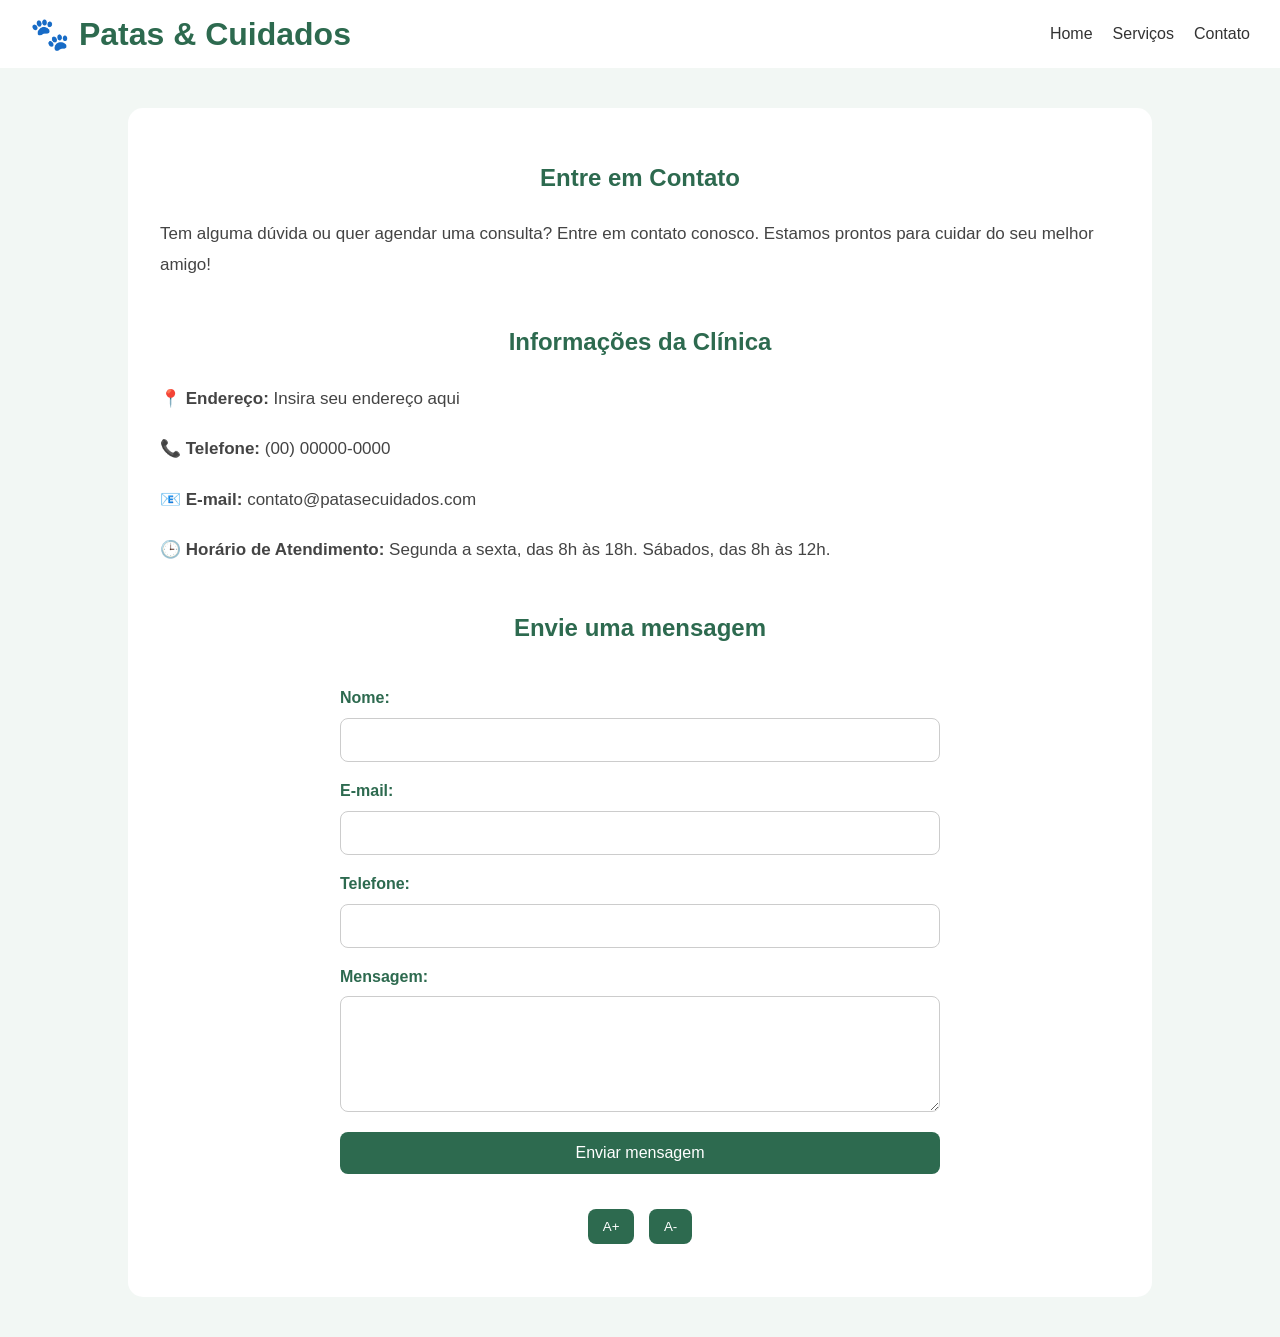
==== contato.html @ 25f2083e "18/08" ====
<!DOCTYPE html>
<html lang="pt-BR">

<head>
    <meta charset="UTF-8">
    <meta name="viewport" content="width=device-width, initial-scale=1.0">
    <title>Contato | Patas & Cuidados</title>
    <link rel="stylesheet" href="style.css">
</head>

<body>

    <header>
        <h1>🐾 Patas & Cuidados</h1>

        <nav>
            <ul>
                <li><a href="index.html">Home</a></li>
                <li><a href="servicos.html">Serviços</a></li>
                <li><a href="contato.html">Contato</a></li>
            </ul>
        </nav>
    </header>


    <main>

        <section>

            <h1>Entre em Contato</h1>

            <p>
                Tem alguma dúvida ou quer agendar uma consulta?
                Entre em contato conosco. Estamos prontos para cuidar
                do seu melhor amigo!
            </p>

        </section>


        <section>

            <h2>Informações da Clínica</h2>

            <p>
                <strong>📍 Endereço:</strong>
                Insira seu endereço aqui
            </p>

            <p>
                <strong>📞 Telefone:</strong>
                (00) 00000-0000
            </p>

            <p>
                <strong>📧 E-mail:</strong>
                contato@patasecuidados.com
            </p>

            <p>
                <strong>🕒 Horário de Atendimento:</strong>
                Segunda a sexta, das 8h às 18h.
                Sábados, das 8h às 12h.
            </p>

        </section>


        <section>

            <h2>Envie uma mensagem</h2>

            <form>

                <label for="nome">Nome:</label>
                <input type="text" id="nome" name="nome">

                <label for="email">E-mail:</label>
                <input type="email" id="email" name="email">

                <label for="telefone">Telefone:</label>
                <input type="tel" id="telefone" name="telefone">

                <label for="mensagem">Mensagem:</label>
                <textarea id="mensagem" name="mensagem" rows="5"></textarea>

                <button type="submit">Enviar mensagem</button>

            </form>

        </section>


        <div class="acessibilidade">
            <button id="aumentar">A+</button>
            <button id="diminuir">A-</button>
        </div>

    </main>


    <script src="script.js"></script>

</body>

</html>
---- style.css ----
* {
    margin: 0;
    padding: 0;
    box-sizing: border-box;
}

body {
    font-family: Arial, Helvetica, sans-serif;
    background-color: #f2f7f4;
}


header {
    background-color: white;
    color: #2d6a4f;

    display: flex;
    justify-content: space-between;
    align-items: center;

    padding: 15px 30px;
}

nav ul {
    list-style: none;

    display: flex;
    gap: 20px;
}

nav a {
    color: #333;
    text-decoration: none;
    font-weight: 500;
}

nav a:hover {
    color: #2d6a4f;
}



main {
    max-width: 80%;

    background-color: white;
    color: #444;

    padding: 3em 2em;
    line-height: 1.8;

    display: block;
    margin: 40px auto;

    font-family: Arial, Helvetica, sans-serif;

    border-radius: 15px;
}

main h1,
main h2 {
    color: #2d6a4f;
    text-align: center;
    margin-bottom: 20px;
}

main h2 {
    margin-top: 40px;
}

main p {
    margin: 20px 0;
    text-align: left;
    font-size: 17px;
}


main ul {
    list-style: none;

    display: flex;
    flex-wrap: wrap;
    gap: 20px;

    margin-top: 25px;
}

main li {
    background-color: #f2f7f4;

    padding: 20px;

    border-radius: 10px;

    width: calc(50% - 10px);

    border-left: 4px solid #74c69d;
}

main li strong {
    color: #2d6a4f;
}


.acessibilidade {
    text-align: center;
    margin-top: 30px;
}

.acessibilidade button {
    background-color: #2d6a4f;
    color: white;

    border: none;
    border-radius: 8px;

    padding: 10px 15px;
    margin: 5px;

    cursor: pointer;
}

.acessibilidade button:hover {
    background-color: #24563f;
}
main li p {
    margin: 10px 0 0;
    font-size: 16px;
}

main li strong {
    color: #2d6a4f;
    font-size: 18px;
}
form {
    display: flex;
    flex-direction: column;

    max-width: 600px;
    margin: auto;
}

form label {
    margin-top: 15px;
    margin-bottom: 5px;

    color: #2d6a4f;
    font-weight: bold;
}

form input,
form textarea {
    padding: 12px;

    border: 1px solid #ccc;
    border-radius: 8px;

    font-family: Arial, Helvetica, sans-serif;
    font-size: 16px;
}

form textarea {
    resize: vertical;
}

form button {
    background-color: #2d6a4f;
    color: white;

    border: none;
    border-radius: 8px;

    padding: 12px;
    margin-top: 20px;

    font-size: 16px;
    cursor: pointer;
}

form button:hover {
    background-color: #24563f;
}



@media(max-width: 768px) {

    header {
        flex-direction: column;
        gap: 15px;
    }

    nav ul {
        flex-direction: column;
        align-items: center;
    }

    main {
        max-width: 90%;
        padding: 2em 1em;
    }

    main p {
        font-size: 16px;
    }

    main li {
        width: 100%;
    }
}
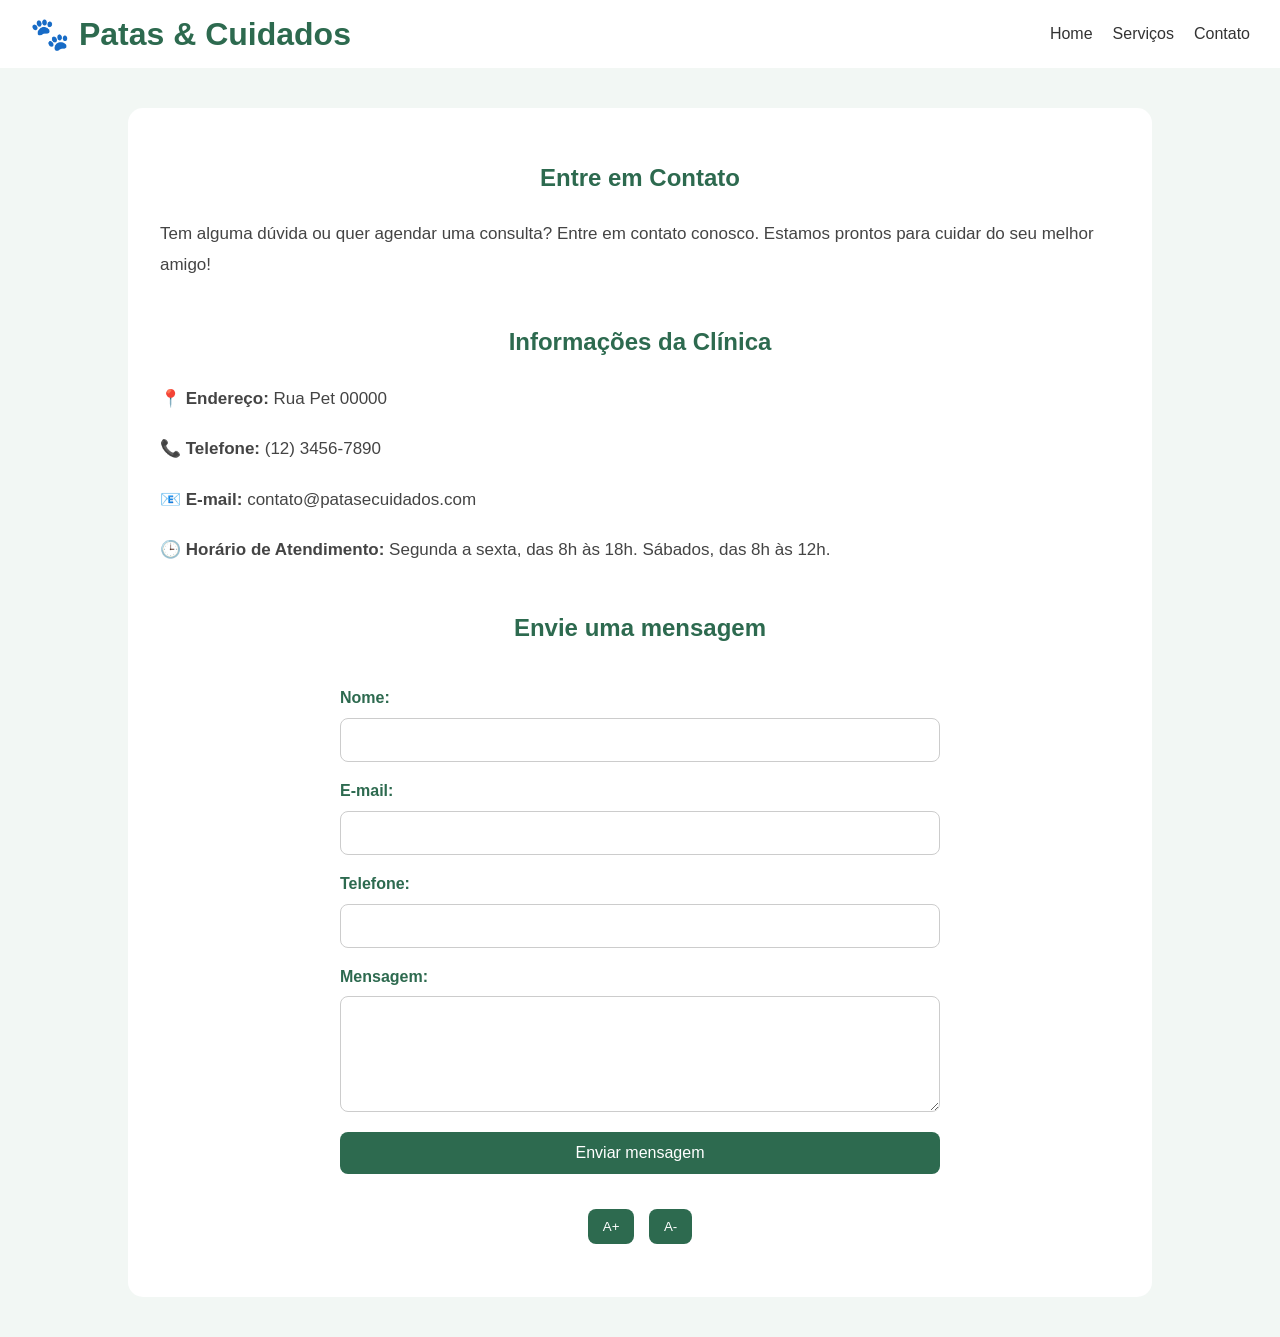
==== commit a42e502e: "18/08" ====
--- a/contato.html
+++ b/contato.html
@@ -44,12 +44,12 @@
 
             <p>
                 <strong>📍 Endereço:</strong>
-                Insira seu endereço aqui
+                Rua Pet 00000
             </p>
 
             <p>
                 <strong>📞 Telefone:</strong>
-                (00) 00000-0000
+                (12) 3456-7890
             </p>
 
             <p>
--- a/style.css
+++ b/style.css
@@ -207,4 +207,4 @@
     main li {
         width: 100%;
     }
-}
+}
